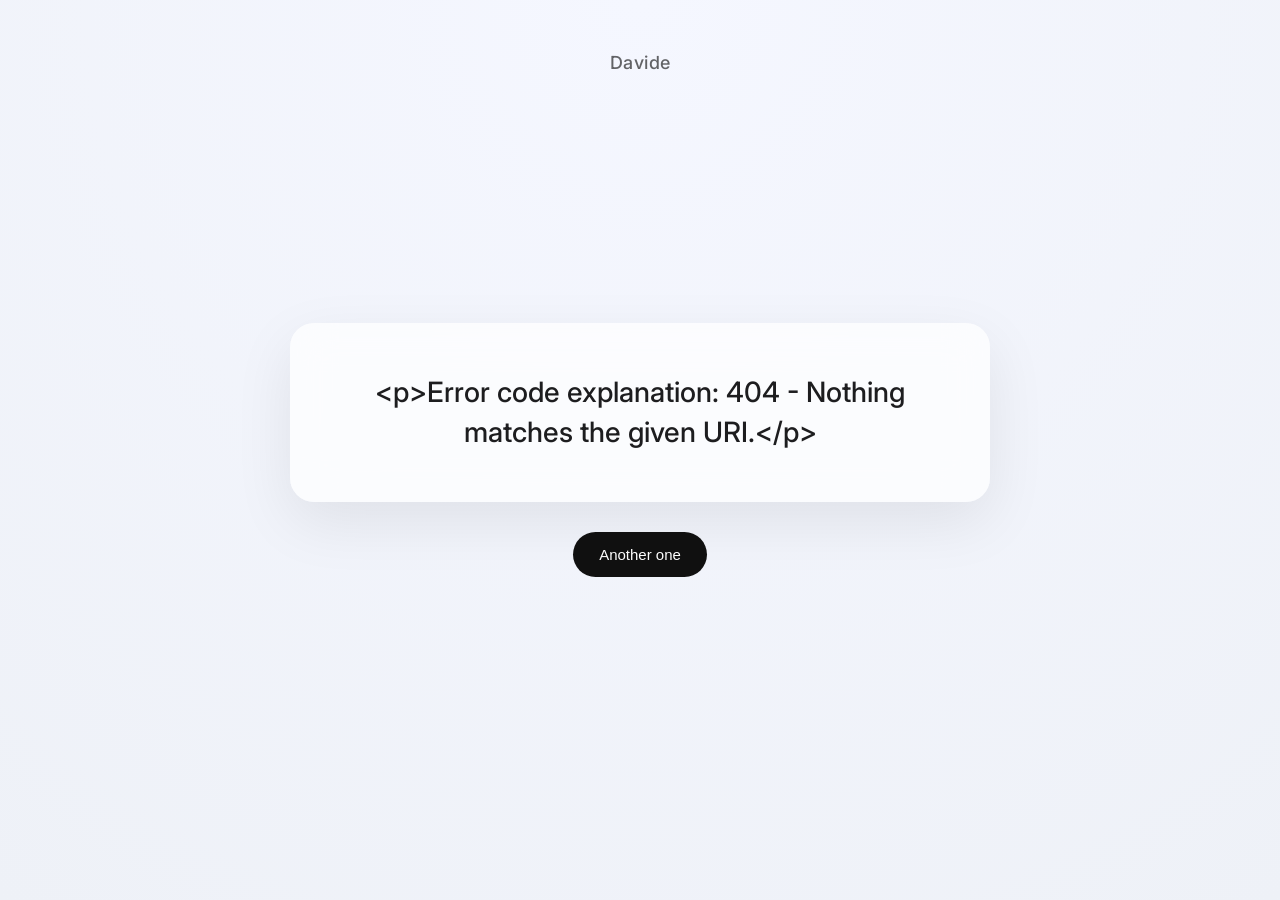
==== davide/index.html @ a78803ae "Add files via upload" ====
<!DOCTYPE html>
<html>
<head>
    <title>Davide</title>
    <link rel="stylesheet" href="../style.css">
</head>
<body>

    <h1>Davide</h1>

    <div class="container">
        <div id="sentence">Loading...</div>
        <button onclick="showRandom()">Another one</button>
    </div>

    <script src="../script.js"></script>

    <script>
        init("davide");
    </script>

</body>
</html>
---- style.css ----
@import url('https://fonts.googleapis.com/css2?family=Inter:wght@300;400;500;600&display=swap');

body {
    margin: 0;
    padding: 0;
    font-family: "Inter", -apple-system, BlinkMacSystemFont, sans-serif;
    background: radial-gradient(circle at top, #f5f7ff, #eef1f7);
    color: #1d1d1f;
    height: 100vh;
    display: flex;
    align-items: center;
    justify-content: center;
}

h1 {
    position: absolute;
    top: 40px;
    font-size: 18px;
    font-weight: 500;
    letter-spacing: 0.5px;
    color: rgba(0, 0, 0, 0.6);
}

.container {
    text-align: center;
    max-width: 700px;
    padding: 40px;
}

/* Main sentence card */
#sentence {
    font-size: 28px;
    font-weight: 500;
    line-height: 1.4;
    padding: 50px 40px;
    border-radius: 24px;

    background: rgba(255, 255, 255, 0.7);
    backdrop-filter: blur(20px);
    -webkit-backdrop-filter: blur(20px);

    box-shadow:
        0 20px 60px rgba(0, 0, 0, 0.08);

    transition: all 0.4s ease;
}

/* Button */
button {
    margin-top: 30px;
    padding: 14px 26px;
    font-size: 15px;
    font-weight: 500;

    border: none;
    border-radius: 999px;

    background: #111;
    color: white;

    cursor: pointer;

    transition: all 0.25s ease;
}

button:hover {
    transform: translateY(-2px);
    background: #000;
}

button:active {
    transform: scale(0.97);
}

/* subtle fade animation when text changes */
.fade {
    opacity: 0;
    transform: translateY(6px);
}
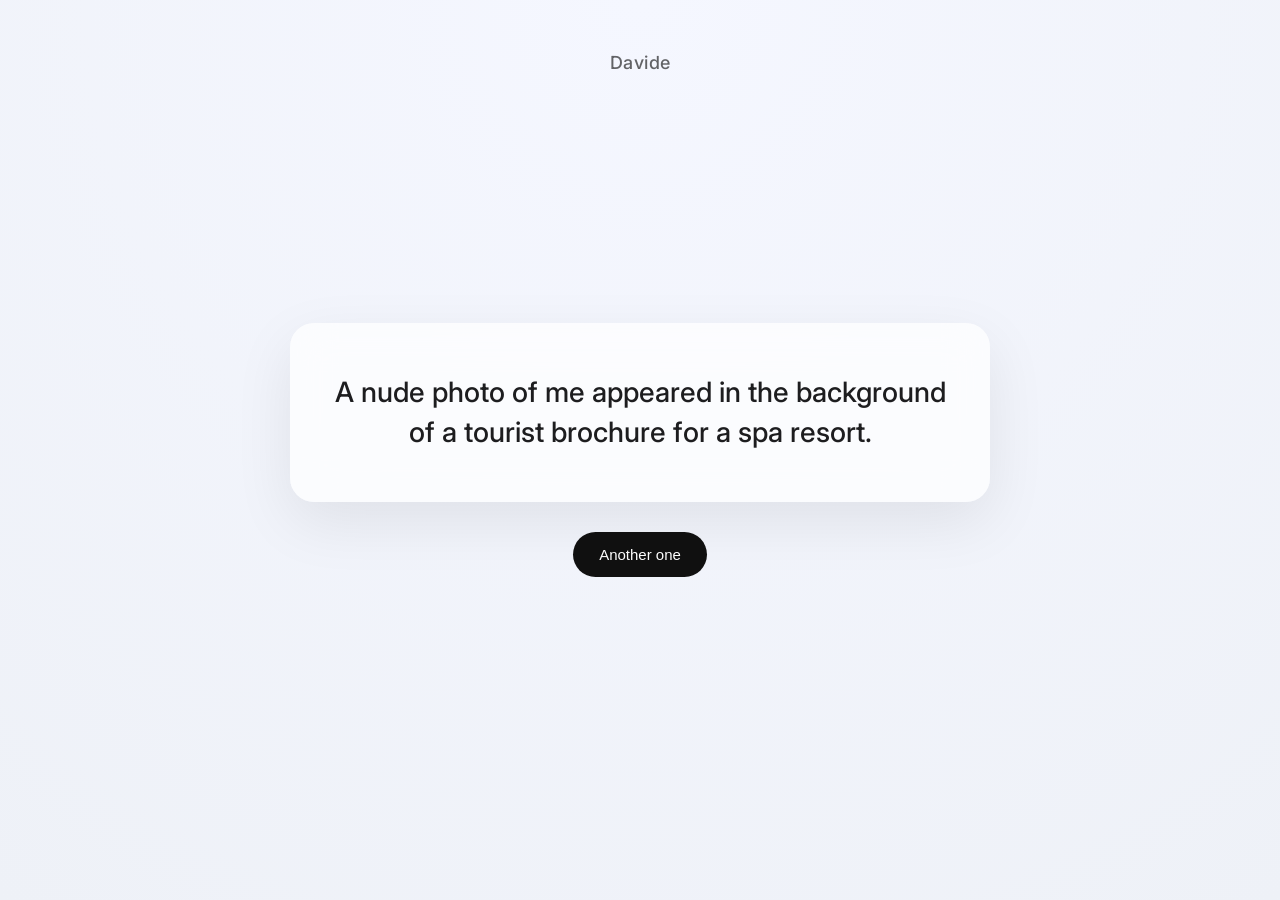
==== commit 7e3ef3ba: "Update index.html" ====
--- a/davide/index.html
+++ b/davide/index.html
@@ -16,8 +16,8 @@
     <script src="../script.js"></script>
 
     <script>
-        init("davide");
+        init();
     </script>
 
 </body>
-</html>+</html>
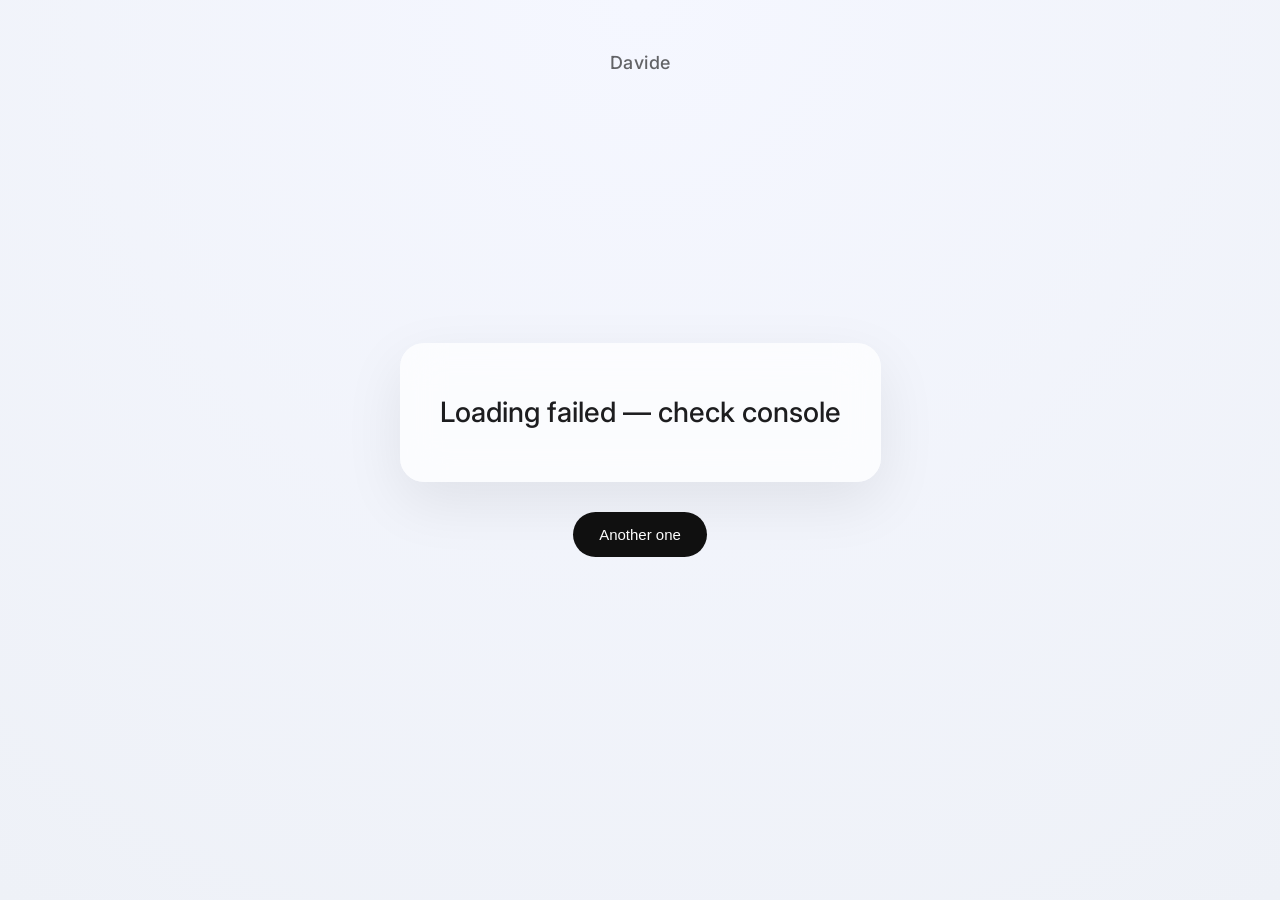
==== commit 15bf0828: "Update index.html" ====
--- a/davide/index.html
+++ b/davide/index.html
@@ -12,12 +12,12 @@
         <div id="sentence">Loading...</div>
         <button onclick="showRandom()">Another one</button>
     </div>
+    
+<script src="../script.js"></script>
 
-    <script src="../script.js"></script>
-
-    <script>
-        init();
-    </script>
+<script>
+    init("davide");
+</script>
 
 </body>
 </html>
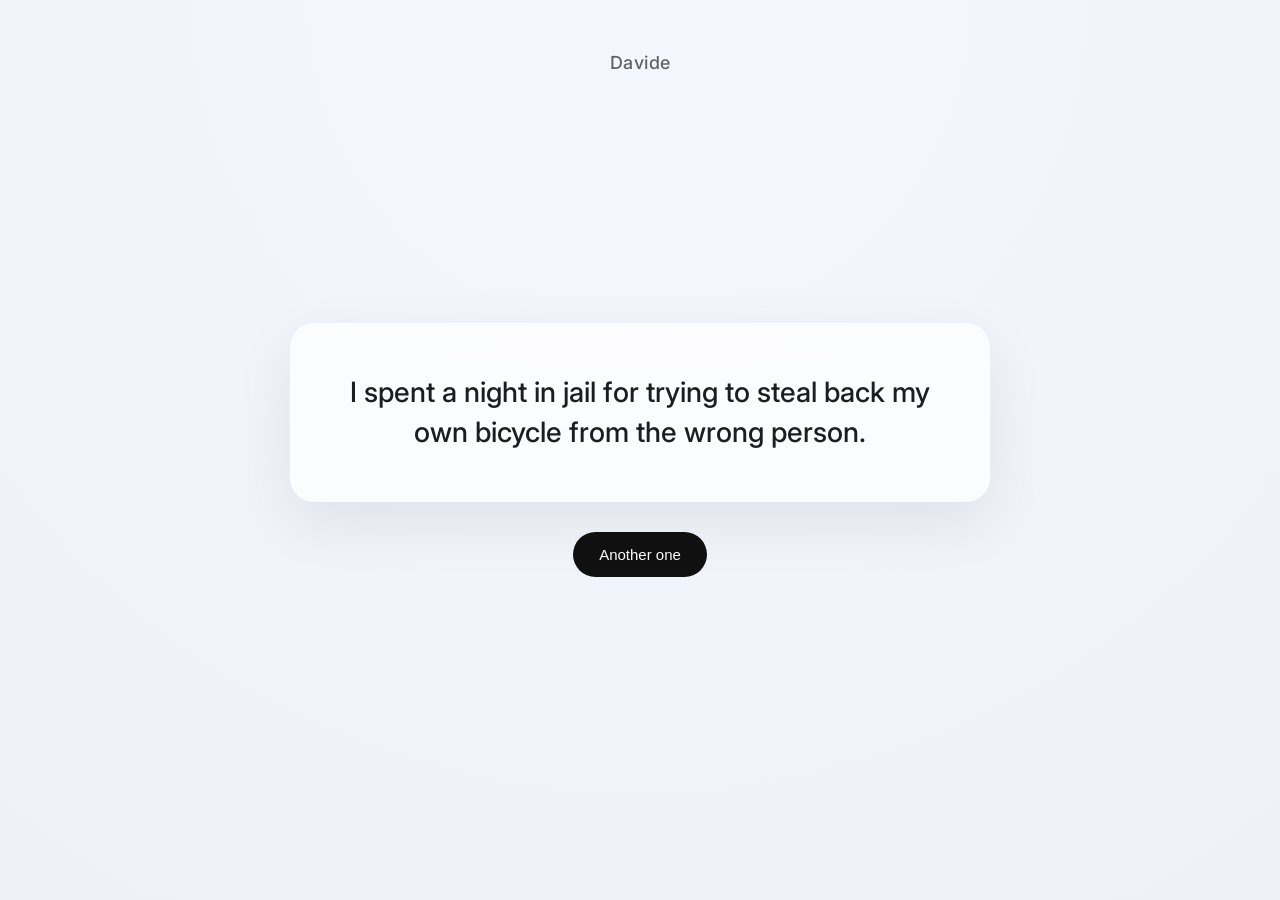
==== commit 4e1df439: "Update index.html" ====
--- a/davide/index.html
+++ b/davide/index.html
@@ -16,7 +16,7 @@
 <script src="../script.js"></script>
 
 <script>
-    init("davide");
+    init();
 </script>
 
 </body>
